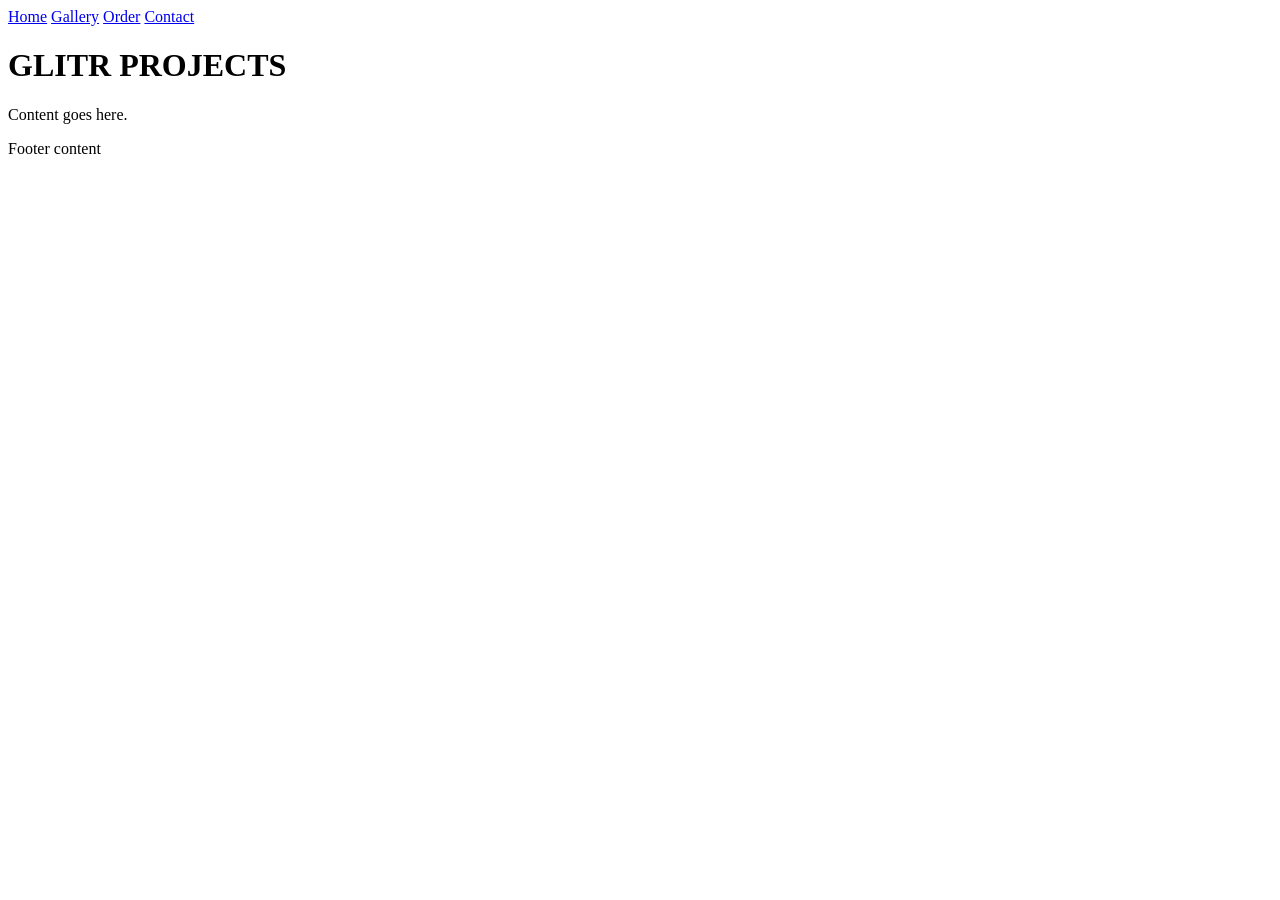
==== index.html @ 9b82c321 "Added html and css files." ====
<!DOCTYPE html>
<html lang="en">
<head>
  <meta charset="UTF-8">
  <meta name="viewport" content="width=device-width, initial-scale=1.0">
  <title>GLITR PROJECTS</title>
  <link rel="stylesheet" href="css/styles.css">
</head>
<body>

  <header>
    <div><nav>
        <a href="index.html">Home</a>
        <a href="gallery.html">Gallery</a>
        <a href="order.html">Order</a>
        <a href="contact.html">Contact</a>
    </nav></div>
  </header>

  <main>
    <h1>GLITR PROJECTS</h1>
    <p>Content goes here.</p>
  </main>

  <footer>
    <p>Footer content</p>
  </footer>

  <script src="js/main.js"></script>
</body>
</html>
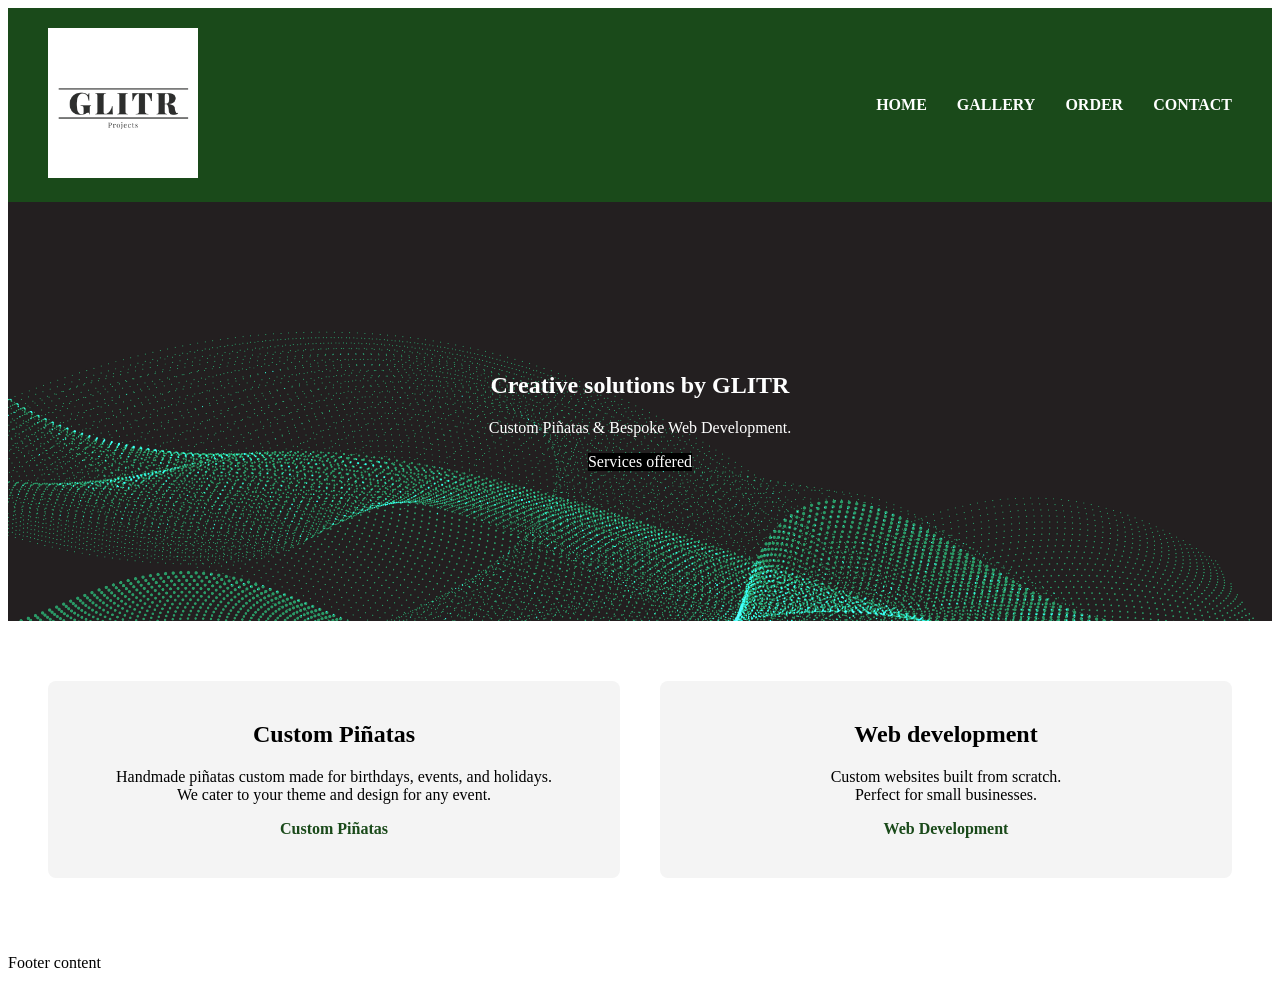
==== commit c71d4567: "Added home page and styling for header" ====
--- a/index.html
+++ b/index.html
@@ -4,22 +4,44 @@
   <meta charset="UTF-8">
   <meta name="viewport" content="width=device-width, initial-scale=1.0">
   <title>GLITR PROJECTS</title>
-  <link rel="stylesheet" href="css/styles.css">
+  <link rel="stylesheet" href="styles.css">
 </head>
 <body>
 
   <header>
-    <div><nav>
-        <a href="index.html">Home</a>
-        <a href="gallery.html">Gallery</a>
-        <a href="order.html">Order</a>
-        <a href="contact.html">Contact</a>
-    </nav></div>
+    <div class="header-inner">
+      <a class="logo" href="index.html"><img alt="GLITR LOGO" src="images/GLITRLOGOLIGHTBG.png"></a>
+      <nav>
+          <a href="index.html">Home</a>
+          <a href="gallery .html">Gallery</a>
+          <a href="order.html">Order</a>
+          <a href="contact.html">Contact</a>
+      </nav>
+  </div>
   </header>
 
   <main>
-    <h1>GLITR PROJECTS</h1>
-    <p>Content goes here.</p>
+    <section class="hero">
+    <h1>Creative solutions by GLITR</h1>
+    <p>Custom Piñatas & Bespoke Web Development.</p>
+    <a href="#services" class="btn">Services offered</a>
+    </section>
+
+    <section id="serives" class="services-container">
+      <div class="service-card">
+        <h2>Custom Piñatas</h2>
+        <p>Handmade piñatas custom made for birthdays, events, and holidays.<br>
+        We cater to your theme and design for any event.</p>
+        <a href="gallery.html">Custom Piñatas</a>
+      </div>
+
+      <div class="service-card">
+        <h2>Web development</h2>
+        <p>Custom websites built from scratch.<br>
+        Perfect for small businesses.</p>
+        <a href="web-dev.html">Web Development</a>
+      </div>
+    </section>
   </main>
 
   <footer>
--- a/styles.css
+++ b/styles.css
@@ -0,0 +1,70 @@
+.header-inner {
+    display: flex;
+    justify-content: space-between;
+    align-items: center;
+    padding: 20px 40px;
+}
+
+nav {
+    display: flex;
+    gap: 30px;
+}
+
+nav a {
+    text-decoration: none;
+    text-transform: uppercase;
+    font-weight: bold;
+    color: white;
+}
+
+.logo img {
+    height: 150px;
+    width: auto;
+}
+
+header {
+    background-color: rgb(26, 74, 26)
+}
+
+.hero {
+    background-image: url('images/10683.jpg');
+    background-size: cover;
+    background-position: center;
+    padding: 150px 20px;
+    text-align: center;
+    color: white;
+}
+
+.btn {
+    display: inline-block;
+    background-color: rgb(00, 00, 00);
+    text-decoration: none;
+    color: white;
+
+}
+
+.services-container {
+    display: grid;
+    grid-template-columns: 1fr 1fr;
+    gap: 40px;
+    padding: 60px 40px;
+    max-width: 1200px;
+    margin: 0 auto;
+}
+
+.service-card {
+    background-color: #f4f4f4;
+    padding: 40px;
+    border-radius: 8px;
+    text-align: center;
+}
+
+.service-card h2{
+    margin-top: 0;
+}
+
+.service-card a{
+    color: rgb(26, 74, 26);
+    font-weight: bold;
+    text-decoration: none;
+}
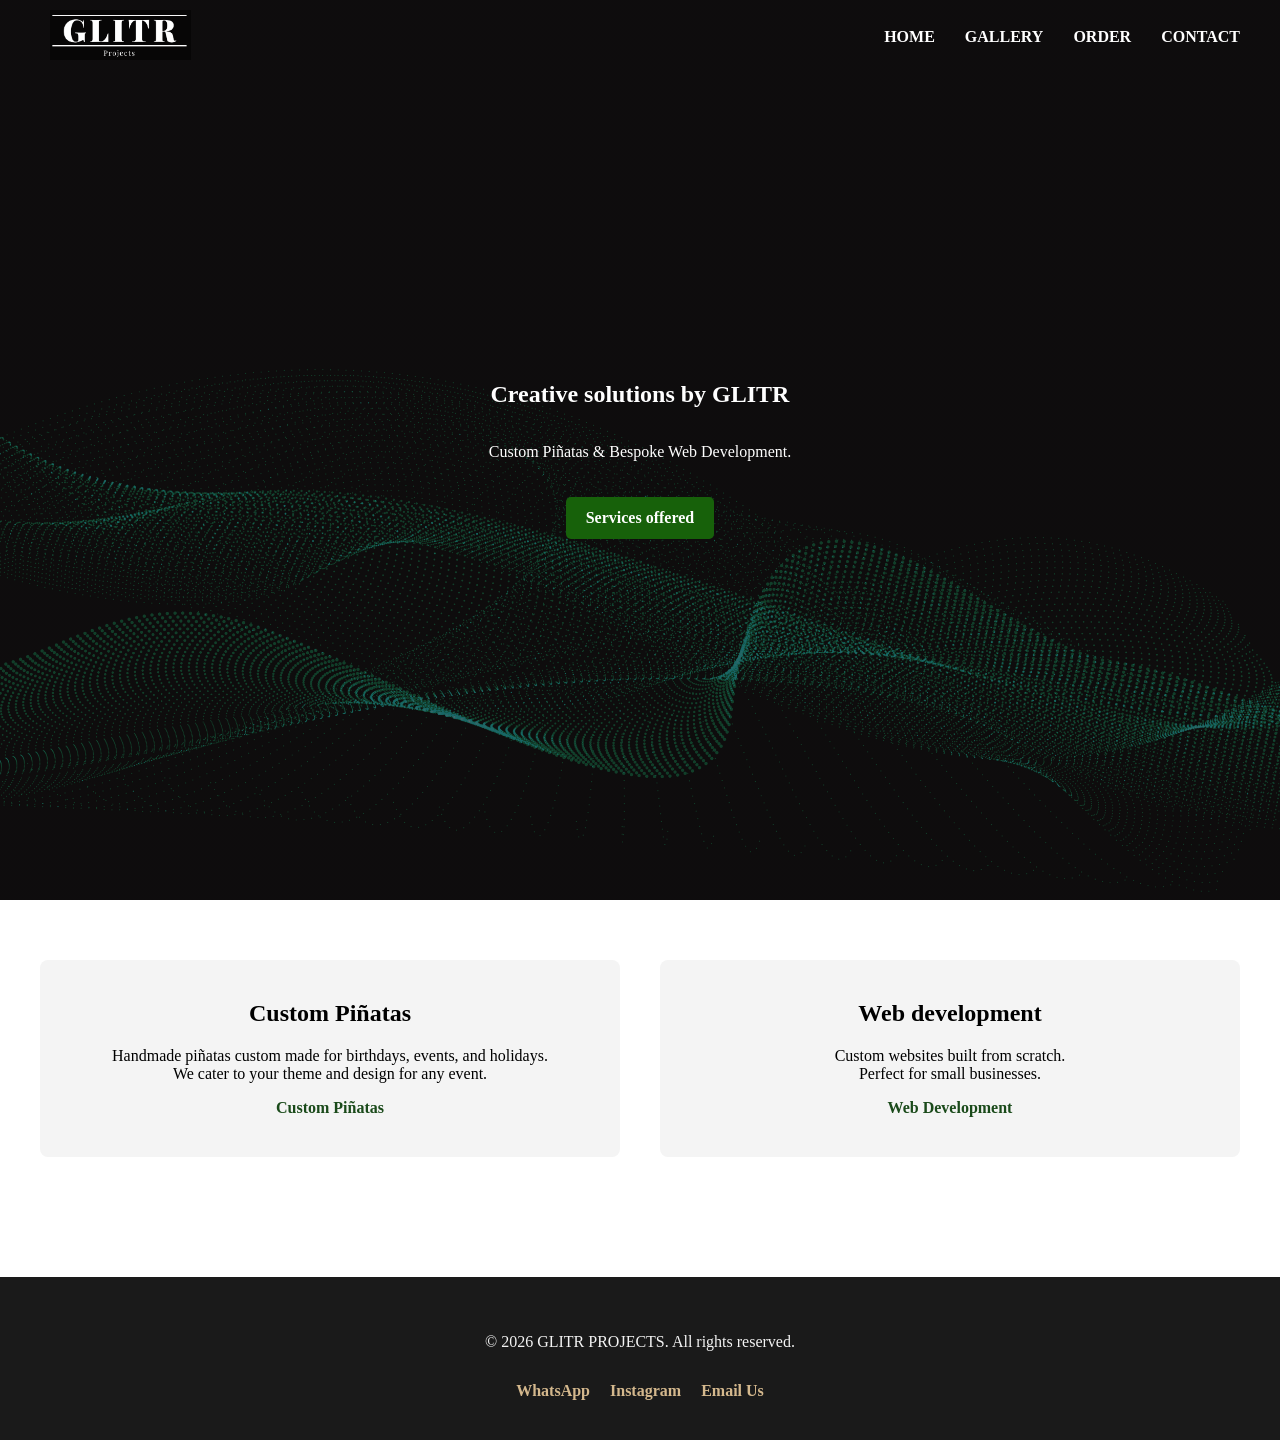
==== commit 34b34e60: "FUlly functioning website" ====
--- a/index.html
+++ b/index.html
@@ -4,18 +4,18 @@
   <meta charset="UTF-8">
   <meta name="viewport" content="width=device-width, initial-scale=1.0">
   <title>GLITR PROJECTS</title>
-  <link rel="stylesheet" href="styles.css">
+  <link rel="stylesheet" href="css/styles.css">
 </head>
 <body>
 
   <header>
     <div class="header-inner">
-      <a class="logo" href="index.html"><img alt="GLITR LOGO" src="images/GLITRLOGOLIGHTBG.png"></a>
+      <a class="logo" href="index.html"><img id="main-logo" alt="GLITR LOGO" src="images/GLITRLOGOLIGHTBG.png"></a>
       <nav>
           <a href="index.html">Home</a>
-          <a href="gallery .html">Gallery</a>
+          <a href="gallery.html">Gallery</a>
           <a href="order.html">Order</a>
-          <a href="contact.html">Contact</a>
+          <a href="#contact">Contact</a>
       </nav>
   </div>
   </header>
@@ -27,7 +27,7 @@
     <a href="#services" class="btn">Services offered</a>
     </section>
 
-    <section id="serives" class="services-container">
+    <section id="services" class="services-container">
       <div class="service-card">
         <h2>Custom Piñatas</h2>
         <p>Handmade piñatas custom made for birthdays, events, and holidays.<br>
@@ -44,9 +44,16 @@
     </section>
   </main>
 
-  <footer>
-    <p>Footer content</p>
-  </footer>
+  <footer id="contact">
+    <div class="footer-content">
+        <p>&copy; 2026 GLITR PROJECTS. All rights reserved.</p>
+        <div class="footer-links">
+            <a href="https://wa.me/27844433378" target="_blank">WhatsApp</a>
+            <a href="https://instagram.com/yourhandle" target="_blank">Instagram</a>
+            <a href="mailto:glitrprojects.sa@gmail.com">Email Us</a>
+        </div>
+    </div>
+</footer>
 
   <script src="js/main.js"></script>
 </body>
--- a/css/styles.css
+++ b/css/styles.css
@@ -0,0 +1,309 @@
+html {
+    scroll-behavior: smooth;
+}
+
+body {
+    margin: 0;
+    padding: 0;
+}
+
+.header-inner {
+    display: flex;
+    justify-content: space-between;
+    align-items: center;
+    padding: 0px 40px;
+}
+
+nav {
+    display: flex;
+    gap: 30px;
+}
+
+nav a {
+    text-decoration: none;
+    text-transform: uppercase;
+    font-weight: bold;
+    color: white;
+}
+
+nav a:hover {
+    text-decoration: underline;
+}
+
+.logo img {
+    height: 50px;
+    width: auto;
+    mix-blend-mode: multiply;
+    padding: 10px
+}
+
+header {
+    position: fixed;
+    top: 0;
+    width: 100%;
+    z-index: 1000;
+    background-color: transparent;
+    transition: transform 0.4s ease;
+}
+
+/*
+header:not(.scrolled) .logo img {
+    filter: brightness(0) invert(1); 
+    mix-blend-mode: screen; 
+*/
+
+header.scrolled {
+    background-color: rgb(26, 74, 26);
+    box-shadow: 0 4px 6px rgba(0,0,0,0.1);
+}
+
+.hero {
+    background-image: linear-gradient(rgba(0, 0, 0, 0.6), rgba(0, 0, 0, 0.6)), url('../images/10683.jpg');
+    background-size: cover;
+    background-position: center;
+    height: 100vh;
+    display: flex;
+    flex-direction: column;
+    justify-content: center;
+    align-items: center;
+    padding: 0px 20px;
+    text-align: center;
+    color: white;
+}
+
+.btn {
+    display: inline-block;
+    background-color: rgb(23, 97, 10);
+    text-decoration: none;
+    color: white;
+    padding: 12px 20px;
+    margin-top: 20px;
+    font-weight: bold;
+    border-radius: 5px;
+
+}
+
+.btn:hover {
+    background-color: #87b09f;
+}
+
+.services-container {
+    display: grid;
+    grid-template-columns: repeat(auto-fit, minmax(300px, 1fr));
+    gap: 40px;
+    padding: 60px 40px;
+    max-width: 1200px;
+    margin: 0 auto;
+}
+
+.service-card {
+    background-color: #f4f4f4;
+    padding: 40px;
+    border-radius: 8px;
+    text-align: center;
+}
+
+.service-card h2{
+    margin-top: 0;
+}
+
+.service-card a{
+    color: rgb(26, 74, 26);
+    font-weight: bold;
+    text-decoration: none;
+}
+
+footer {
+    background-color: #1a1a1a;
+    color: #f4f4f4;
+    padding: 40px 20px;
+    text-align: center;
+    margin-top: 60px;
+}
+
+.footer-content {
+    display: flex;
+    flex-direction: column;
+    gap: 15px;
+    max-width: 1200px;
+    margin: 0 auto;
+}
+
+.footer-links {
+    display: flex;
+    justify-content: center;
+    gap: 20px;
+}
+
+.footer-links a {
+    color: #d4b88d;
+    text-decoration: none;
+    font-weight: bold;
+}
+
+.footer-links a:hover {
+    text-decoration: underline;
+}
+
+.order-form-container {
+    max-width: 600px;
+    margin: 0 auto;
+    background-color: #f9f9f9;
+    padding: 40px;
+    border-radius: 8px;
+    box-shadow: 0 4px 6px rgba(0,0,0,0.05);
+    border-top: 5px solid rgb(26, 74, 26);
+}
+
+.order-form-container h2 {
+    text-align: center;
+    color: rgb(26, 74, 26);
+    margin-top: 0;
+}
+
+.order-form-container p {
+    text-align: center;
+    margin-bottom: 30px;
+    color: #555;
+}
+
+.form-group {
+    display: flex;
+    flex-direction: column;
+    margin-bottom: 20px;
+}
+
+.form-group label {
+    font-weight: bold;
+    margin-bottom: 8px;
+    color: #333;
+}
+
+.form-group input,
+.form-group select,
+.form-group textarea {
+    padding: 12px;
+    border: 1px solid #ccc;
+    border-radius: 5px;
+    font-family: inherit;
+    font-size: 1rem;
+    background-color: white;
+}
+
+.form-group input:focus,
+.form-group select:focus,
+.form-group textarea:focus {
+    outline: none;
+    border-color: rgb(26, 74, 26); 
+}
+
+.order-form-container .btn {
+    width: 100%;
+    border: none;
+    cursor: pointer;
+    font-size: 1.1rem;
+}
+
+
+.order-main {
+    max-width: 1000px;
+    margin: 0 auto;
+    padding: 60px 20px;
+}
+
+.order-main h1 {
+    color: rgb(26, 74, 26);
+    font-size: 2.5rem;
+    text-align: center;
+    margin-bottom: 10px;
+}
+
+.subtitle {
+    text-align: center;
+    font-size: 1.1rem;
+    color: #555;
+    margin-bottom: 50px;
+}
+
+
+.order-steps {
+    display: grid;
+    grid-template-columns: 1fr 1fr;
+    gap: 30px;
+    margin-bottom: 60px;
+}
+
+.step-card {
+    background-color: #f9f9f9;
+    border-left: 5px solid rgb(26, 74, 26);
+    padding: 30px;
+    border-radius: 0 8px 8px 0;
+    box-shadow: 0 4px 6px rgba(0,0,0,0.05);
+}
+
+.step-card h2 {
+    margin-top: 0;
+    color: rgb(26, 74, 26);
+    font-size: 1.2rem;
+}
+
+.step-card p {
+    color: #444;
+    line-height: 1.6;
+}
+
+.order-form-container {
+    margin: 40px auto; 
+}
+
+/* Gallery Page Styles */
+.gallery-main {
+    max-width: 1200px;
+    margin: 0 auto;
+    padding: 120px 20px 60px 20px; 
+    text-align: center;
+}
+
+.gallery-main h1 {
+    color: rgb(26, 74, 26);
+    font-size: 3rem;
+    margin-bottom: 10px;
+}
+
+.gallery-grid {
+    display: grid;
+    grid-template-columns: repeat(auto-fit, minmax(250px, 1fr));
+    gap: 20px;
+    margin-top: 40px;
+}
+
+.gallery-grid img {
+    width: 100%;
+    height: 300px;
+    object-fit: cover;
+    border-radius: 8px;
+    box-shadow: 0 4px 6px rgba(0,0,0,0.1);
+    transition: transform 0.3s ease;
+}
+
+.gallery-grid img:hover {
+    transform: scale(1.05);
+    box-shadow: 0 8px 15px rgba(0,0,0,0.2);
+}
+
+@media (max-width: 800px) {
+    .header-inner {
+        flex-direction: column;
+        padding: 20px;
+        gap: 15px;
+    }
+
+    nav {
+        flex-wrap: wrap;
+        justify-content: center;
+    }
+
+    .order-steps {
+        grid-template-columns: 1fr;
+    }
+}
